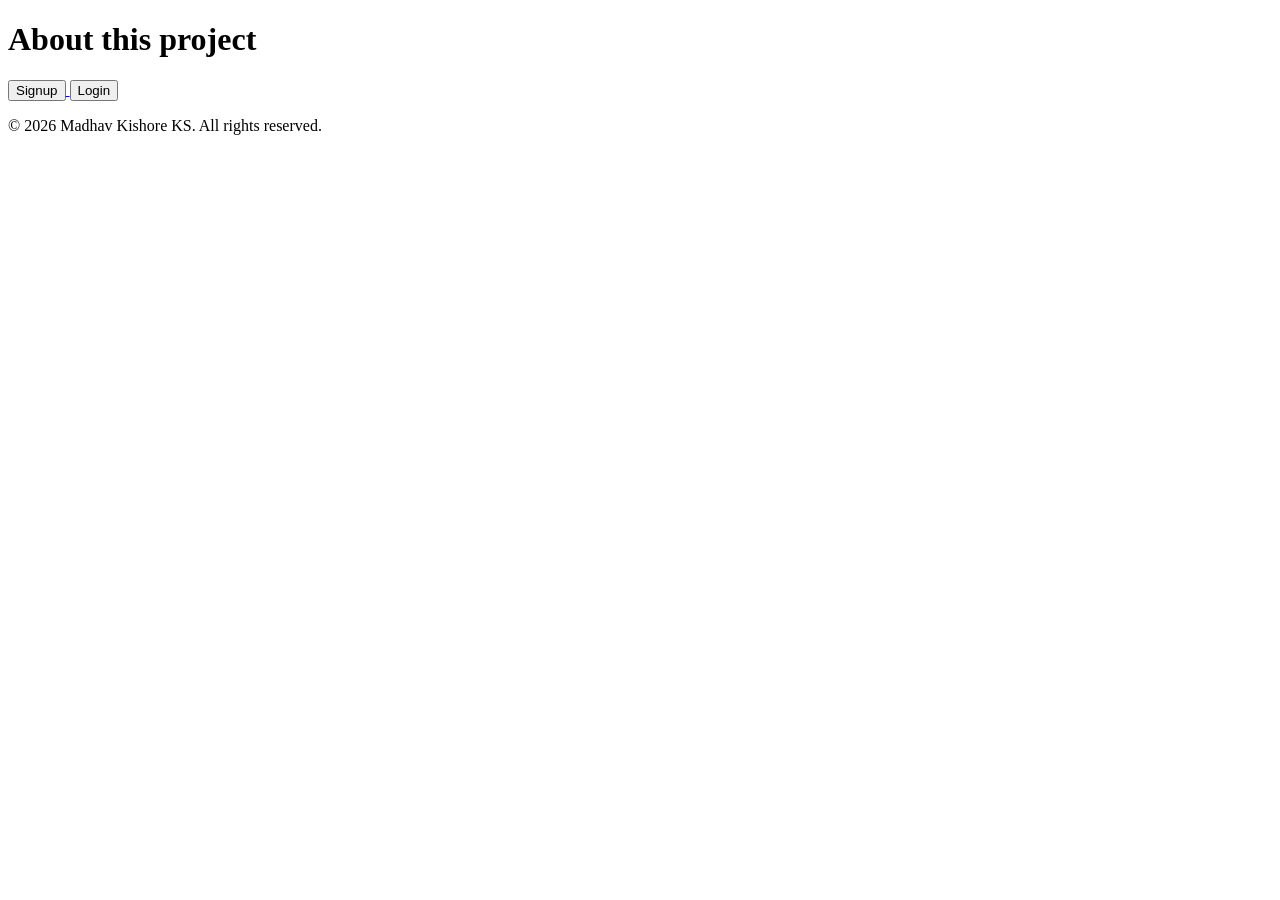
==== landingpage.html @ 546bbef6 "updated landing page" ====
<!DOCTYPE html>
<html lang="en">
<head>
    <meta charset="UTF-8">
    <meta name="viewport" content="width=device-width, initial-scale=1.0">
    <title>Frontend Project</title>
    <link rel="stylesheet" href="style.css">
</head>
<body>
    <h1>About this project</h1>
    <a href="signup.html">
     <button>Signup</button>
    </a>
    <a href="login.html">
     <button>Login</button>
    </a>
    <footer>
    <p>© 2026 Madhav Kishore KS. All rights reserved.</p>
    </footer>
</body>
</html>
---- style.css ----
#container1{
    text-align: center;
    background-color:black;
    color: white;
    width: 300px;
    margin: 20px auto
}
#container2{
    text-align: center;
    background-color:black;
    color: white;
    width: 300px;
    margin: 20px auto
}
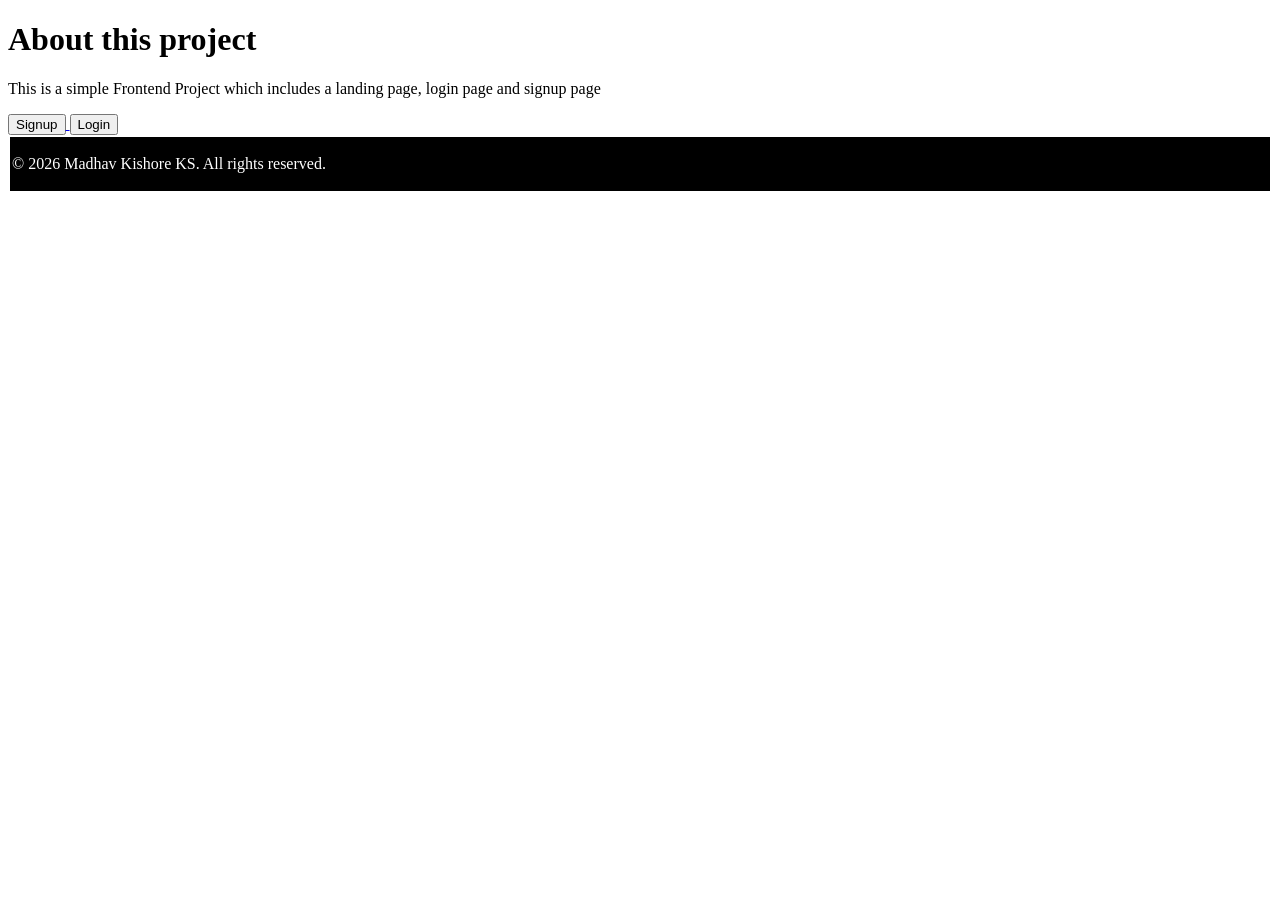
==== commit 93f92017: "updated landing page" ====
--- a/landingpage.html
+++ b/landingpage.html
@@ -7,8 +7,10 @@
     <link rel="stylesheet" href="style.css">
 </head>
 <body>
-    <h1>About this project</h1>
-    <a href="signup.html">
+    <h1 id="heading">About this project</h1>
+    <p id="about">This is a simple Frontend Project which includes a landing page,
+    login page and signup page</p>
+     <a href="signup.html">
      <button>Signup</button>
     </a>
     <a href="login.html">
--- a/style.css
+++ b/style.css
@@ -7,8 +7,15 @@
 }
 #container2{
     text-align: center;
-    background-color:black;
+    background-color:lightskyblue;
     color: white;
     width: 300px;
     margin: 20px auto
+}
+footer{
+    background-color: black;
+    color: white;
+    border-style: solid;
+    border-width: 2px;
+    padding: 2px;
 }
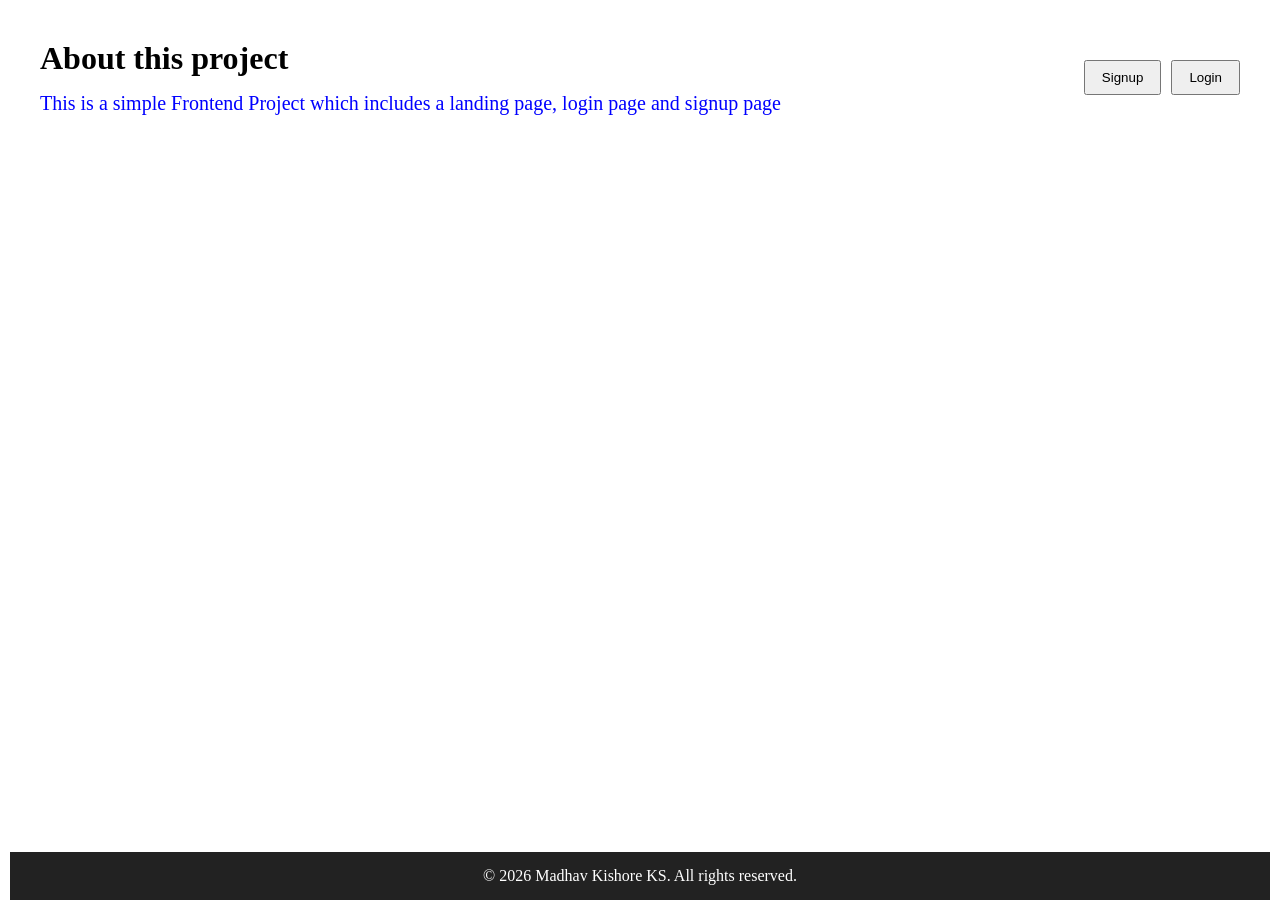
==== commit f11a5e4e: "updated landingpage and style.css" ====
--- a/landingpage.html
+++ b/landingpage.html
@@ -7,15 +7,20 @@
     <link rel="stylesheet" href="style.css">
 </head>
 <body>
-    <h1 id="heading">About this project</h1>
-    <p id="about">This is a simple Frontend Project which includes a landing page,
-    login page and signup page</p>
-     <a href="signup.html">
-     <button>Signup</button>
-    </a>
-    <a href="login.html">
-     <button>Login</button>
-    </a>
+    <header>
+  <div class="header-text">
+    <h1>About this project</h1>
+    <p>
+      This is a simple Frontend Project which includes a landing page,
+      login page and signup page
+    </p>
+  </div>
+
+  <div class="header-actions">
+    <a href="signup.html"><button>Signup</button></a>
+    <a href="login.html"><button>Login</button></a>
+  </div>
+</header>
     <footer>
     <p>© 2026 Madhav Kishore KS. All rights reserved.</p>
     </footer>
--- a/style.css
+++ b/style.css
@@ -1,3 +1,46 @@
+* {
+  margin: 0;
+  padding: 0;
+  box-sizing: border-box;
+}
+
+body {
+  min-height: 100vh;          /* full screen height */
+  display: flex;
+  flex-direction: column;
+}
+
+header {
+  padding: 40px;
+  display: flex;
+  justify-content: space-between; /* left text, right buttons */
+  align-items: center;            /* vertical alignment */
+}
+
+header h1{
+    margin-bottom: 15px;
+}
+
+header p{
+    font-size: 20px;
+    color: blue;
+}
+
+.header-text {
+  max-width: 70%;
+}
+
+.header-actions {
+  display: flex;
+  gap: 10px; /* space between buttons */
+}
+
+.header-actions button {
+  padding: 8px 16px;
+  cursor: pointer;
+}
+
+
 #container1{
     text-align: center;
     background-color:black;
@@ -5,6 +48,7 @@
     width: 300px;
     margin: 20px auto
 }
+
 #container2{
     text-align: center;
     background-color:lightskyblue;
@@ -12,10 +56,13 @@
     width: 300px;
     margin: 20px auto
 }
-footer{
-    background-color: black;
-    color: white;
-    border-style: solid;
-    border-width: 2px;
-    padding: 2px;
+
+footer {
+  margin-top: auto;           /* MAGIC LINE ✨ */
+  margin-left: 10px;
+  margin-right: 10px;
+  background: #222;
+  color: white;
+  text-align: center;
+  padding: 15px;
 }
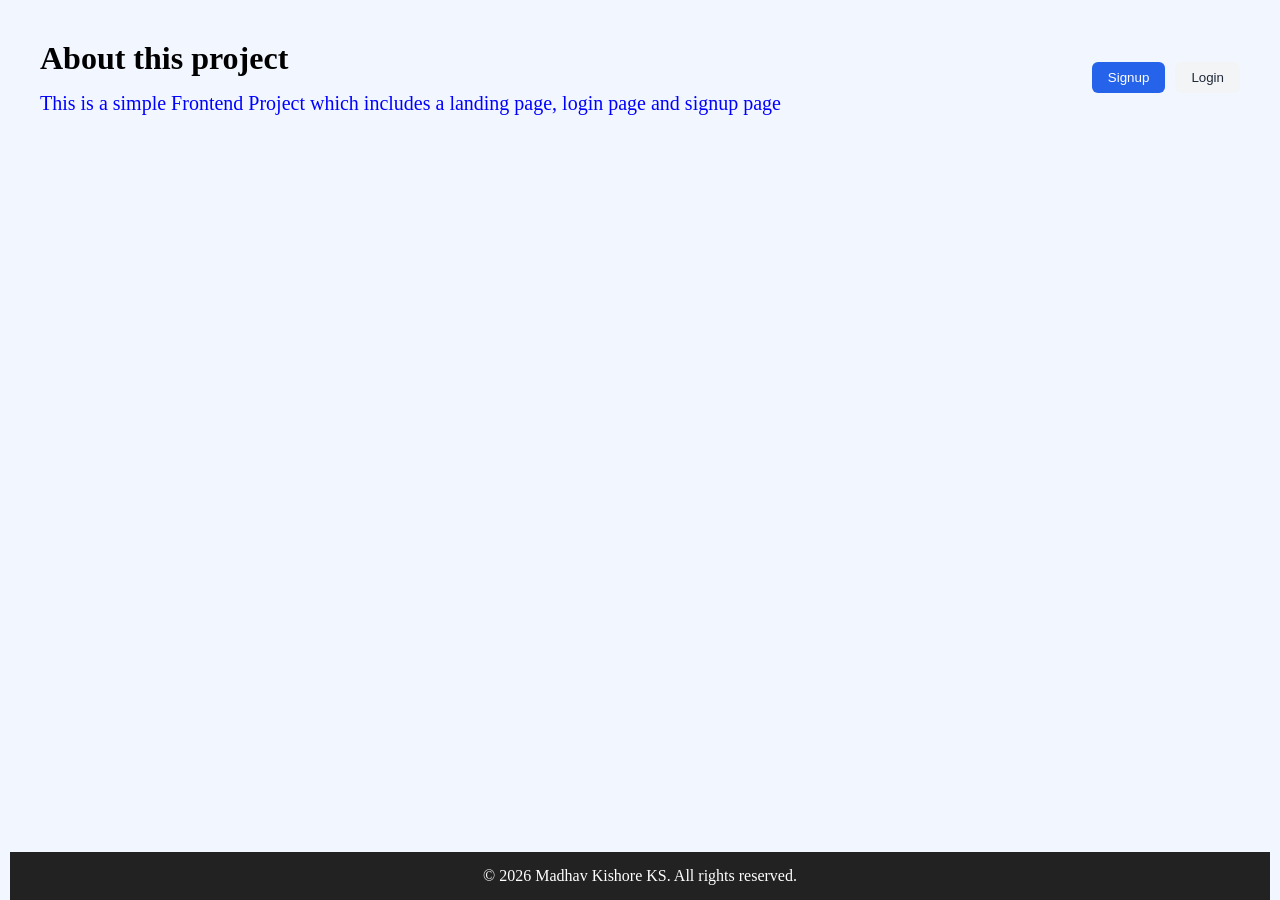
==== commit db1c7e79: "updated style.css and landingpage.html" ====
--- a/landingpage.html
+++ b/landingpage.html
@@ -17,8 +17,8 @@
   </div>
 
   <div class="header-actions">
-    <a href="signup.html"><button>Signup</button></a>
-    <a href="login.html"><button>Login</button></a>
+    <a href="signup.html"><button id="btnsignup">Signup</button></a>
+    <a href="login.html"><button id="btnlogin">Login</button></a>
   </div>
 </header>
     <footer>
--- a/style.css
+++ b/style.css
@@ -8,6 +8,7 @@
   min-height: 100vh;          /* full screen height */
   display: flex;
   flex-direction: column;
+  background-color: #f2f7ff;
 }
 
 header {
@@ -40,13 +41,38 @@
   cursor: pointer;
 }
 
+#btnsignup{
+  background-color: #2563eb;
+  color: white;
+  border: none;
+  border-radius: 6px;
+}
 
+#btnsignup:hover{
+  color: red;
+}
+
+#btnlogin{
+  background-color: #f3f4f6;
+  color: #1f2937;
+  border: #d1d5db;
+  border-radius: 6px;
+}
+
+#btnlogin:hover{
+  color: #e5e7eb;
+}
 #container1{
     text-align: center;
     background-color:black;
     color: white;
     width: 300px;
     margin: 20px auto
+}
+
+
+#sub:hover, #clr:hover{
+  background-color: grey;
 }
 
 #container2{
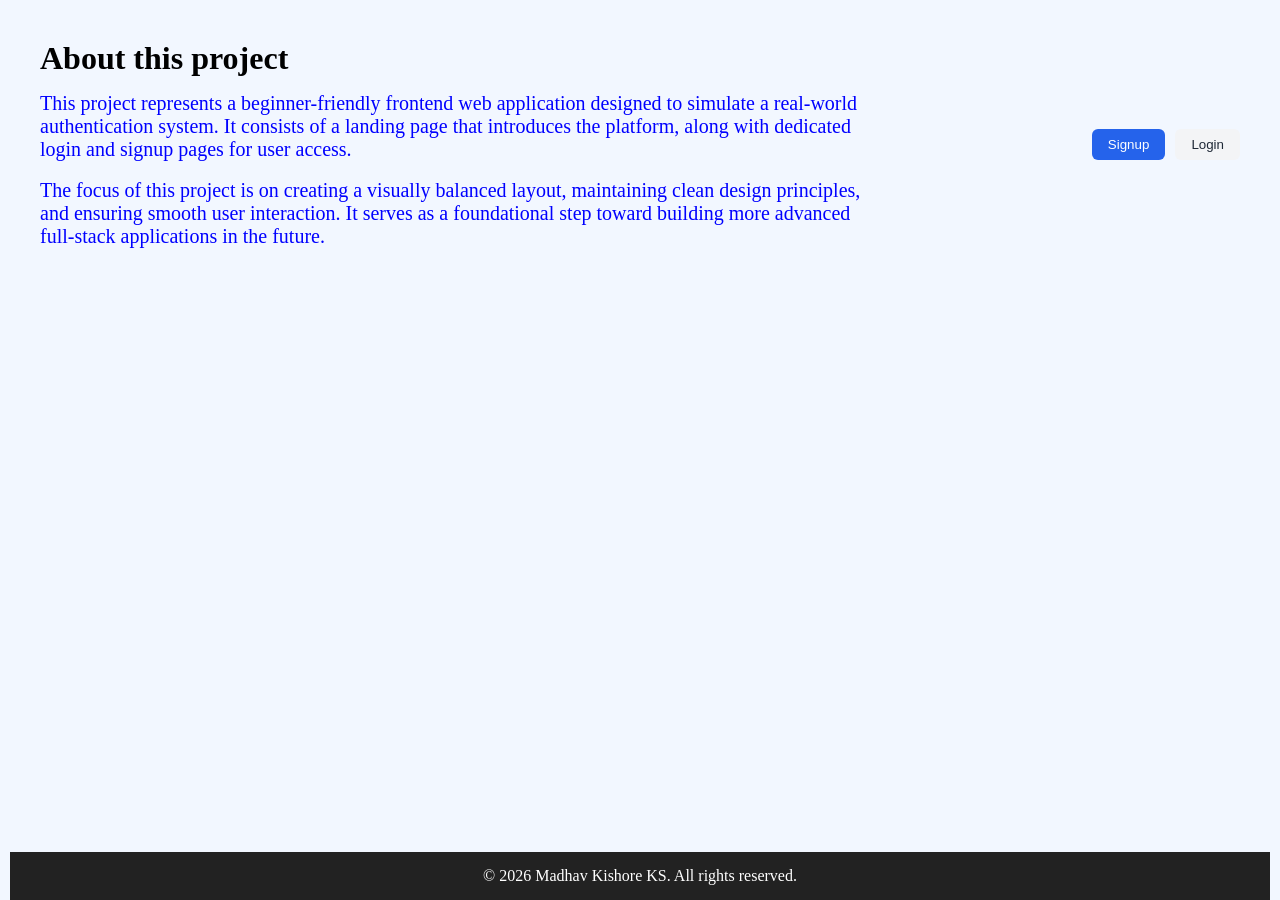
==== commit fef5bf15: "updated landingpage.html" ====
--- a/landingpage.html
+++ b/landingpage.html
@@ -11,8 +11,12 @@
   <div class="header-text">
     <h1>About this project</h1>
     <p>
-      This is a simple Frontend Project which includes a landing page,
-      login page and signup page
+     This project represents a beginner-friendly frontend web application designed to simulate a real-world authentication system. It consists of a landing page that introduces the
+     platform, along with dedicated login and signup pages for user access.
+    </p>
+    <br>
+    <p>
+      The focus of this project is on creating a visually balanced layout, maintaining clean design principles, and ensuring smooth user interaction. It serves as a foundational step toward building more advanced full-stack applications in the future.
     </p>
   </div>
 
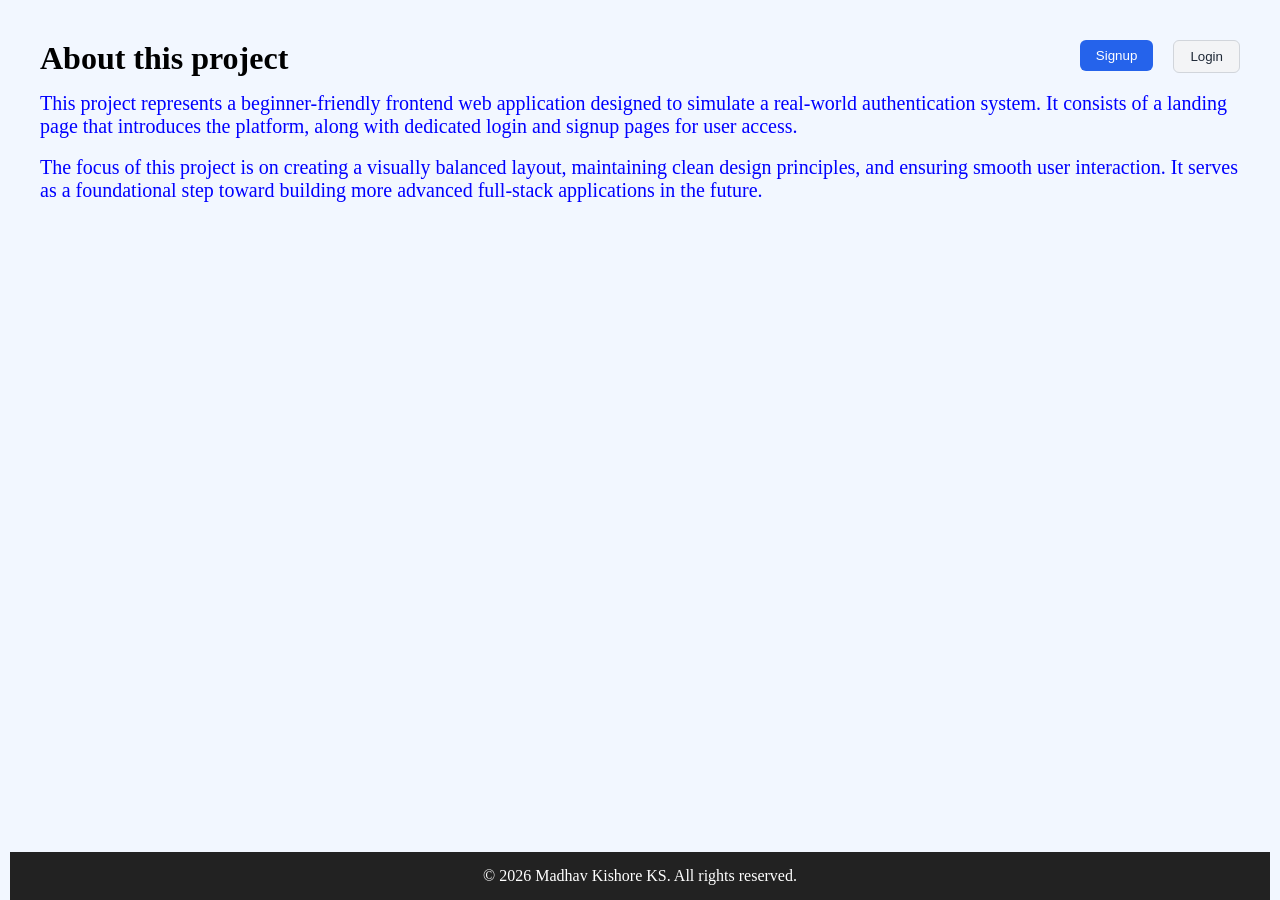
==== commit 42f1da29: "fixed the spacing issues in landingpage.html and updated style.css" ====
--- a/landingpage.html
+++ b/landingpage.html
@@ -8,9 +8,16 @@
 </head>
 <body>
     <header>
+  <div class="header-actions">
   <div class="header-text">
     <h1>About this project</h1>
-    <p>
+  </div>
+  <div class="buttons">
+  <a href="signup.html"><button id="btnsignup">Signup</button></a>
+  <a href="login.html"><button id="btnlogin">Login</button></a>
+  </div>
+  </div>
+  <p>
      This project represents a beginner-friendly frontend web application designed to simulate a real-world authentication system. It consists of a landing page that introduces the
      platform, along with dedicated login and signup pages for user access.
     </p>
@@ -18,12 +25,6 @@
     <p>
       The focus of this project is on creating a visually balanced layout, maintaining clean design principles, and ensuring smooth user interaction. It serves as a foundational step toward building more advanced full-stack applications in the future.
     </p>
-  </div>
-
-  <div class="header-actions">
-    <a href="signup.html"><button id="btnsignup">Signup</button></a>
-    <a href="login.html"><button id="btnlogin">Login</button></a>
-  </div>
 </header>
     <footer>
     <p>© 2026 Madhav Kishore KS. All rights reserved.</p>
--- a/style.css
+++ b/style.css
@@ -11,11 +11,11 @@
   background-color: #f2f7ff;
 }
 
-header {
+ header {
   padding: 40px;
-  display: flex;
-  justify-content: space-between; /* left text, right buttons */
-  align-items: center;            /* vertical alignment */
+  display: block;
+  /*justify-content: space-between;*/ /*left text, right buttons*/ 
+  /*align-items: center;*/             /*vertical alignment*/ 
 }
 
 header h1{
@@ -28,17 +28,25 @@
 }
 
 .header-text {
-  max-width: 70%;
+  /*max-width: 70%;*/
+  display: flex;
 }
 
 .header-actions {
   display: flex;
-  gap: 10px; /* space between buttons */
+ /* gap: 10px;*/ /* space between buttons */
+  justify-content:space-between ;
 }
 
 .header-actions button {
   padding: 8px 16px;
   cursor: pointer;
+}
+
+.buttons{
+  display: flex;
+  /*justify-content:center;*/
+  gap: 20px;
 }
 
 #btnsignup{
@@ -55,7 +63,7 @@
 #btnlogin{
   background-color: #f3f4f6;
   color: #1f2937;
-  border: #d1d5db;
+  border:1px solid #d1d5db;
   border-radius: 6px;
 }
 
